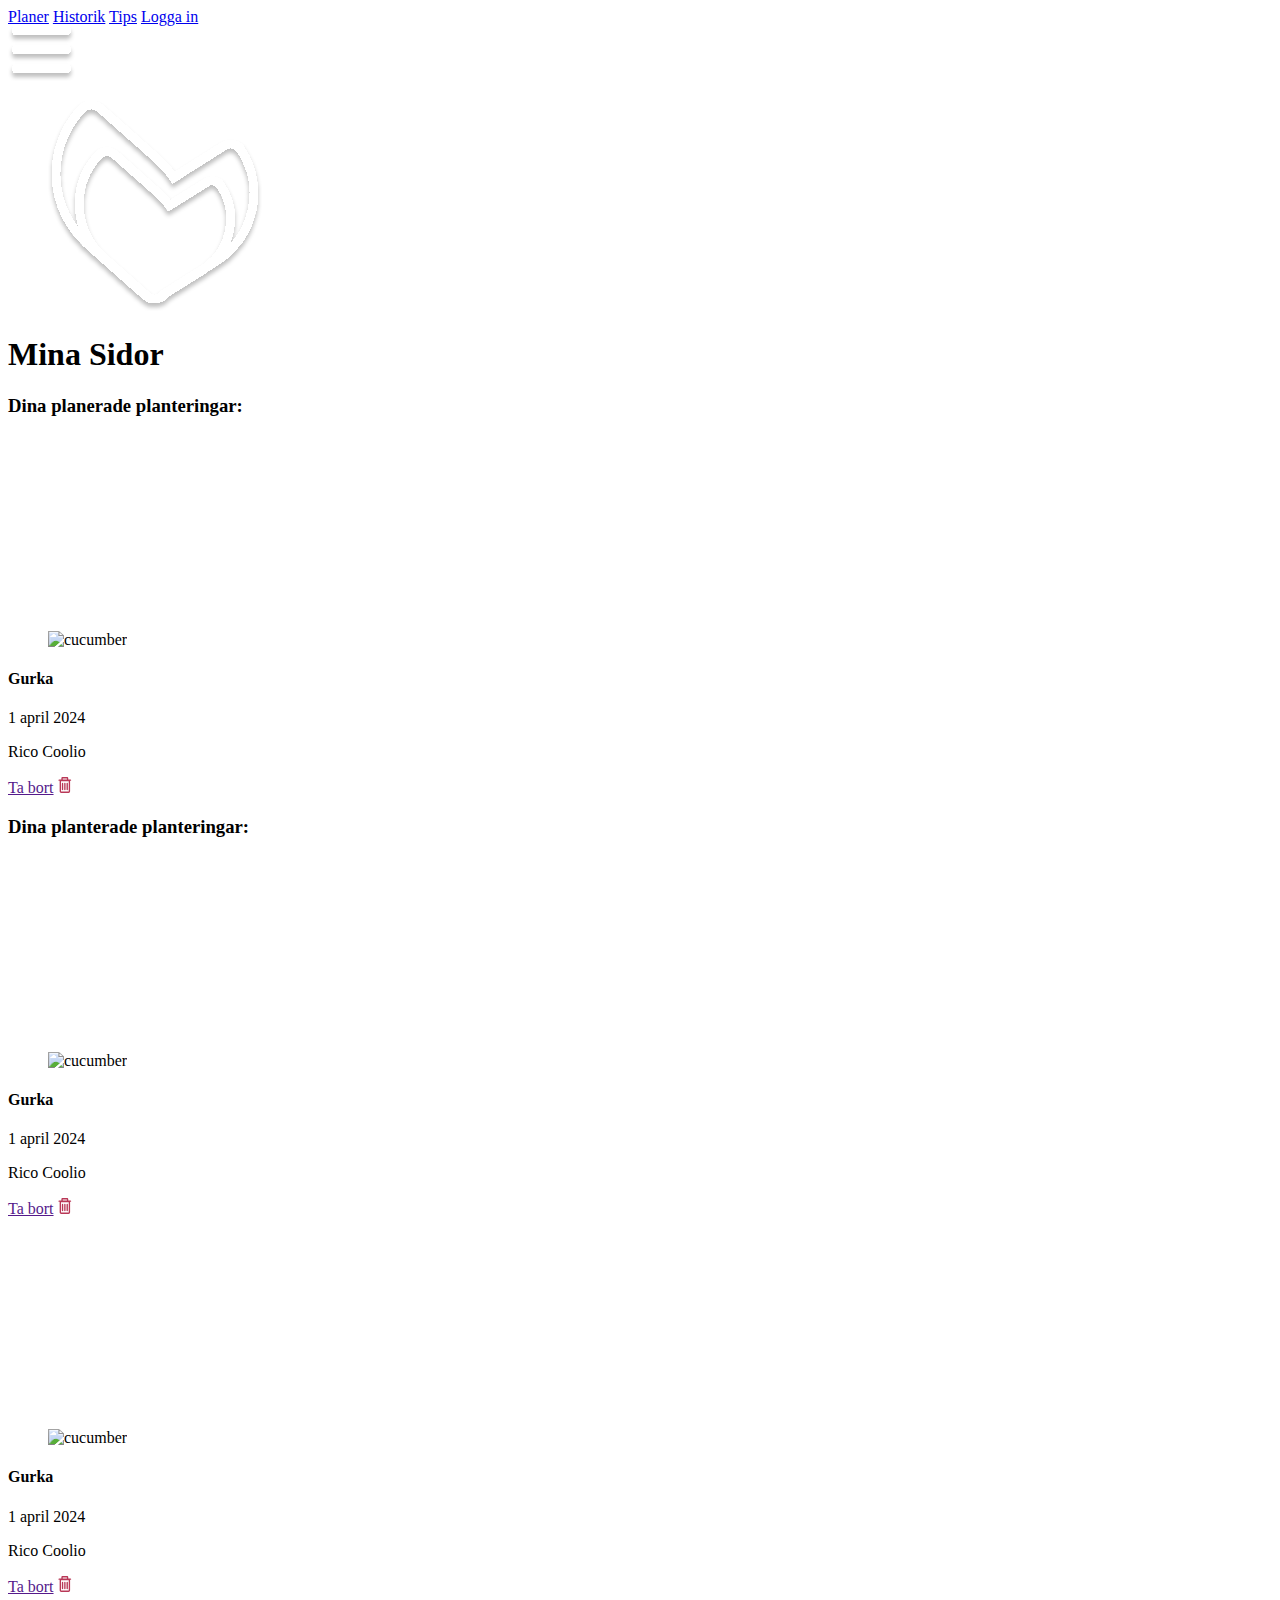
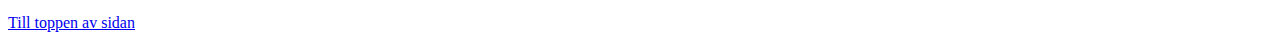
==== mina-sidor.html @ 20ef1051 "html structure for mina-sidor.html" ====
<!DOCTYPE html>
<html lang="en">
  <head>
    <meta charset="UTF-8" />
    <meta name="viewport" content="width=device-width, initial-scale=1.0" />
    <title>Mina Sidor</title>
  </head>
  <body>
    <div class="wrapper">
      <!-- HEADER -->
      <header>
        <!-- NAV -->
        <nav>
          <section class="links">
            <a href="./index.html#planer">Planer</a>
            <a href="./index.html#historik">Historik</a>
            <a href="./index.html#tips">Tips</a>
            <a href="#">Logga in</a>
          </section>

          <!-- NAV MOBILE -->
          <section class="links-mobile">
            <img src="./assets/burgir.svg" alt="menu icon" />
          </section>
        </nav>

        <!-- HERO -->
        <section class="hero" class="mina-sidor">
          <figure class="logo">
            <img src="./assets/Logo.svg" alt="logo icon" />
          </figure>
          <h1>Mina Sidor</h1>
        </section>
      </header>

      <!-- MAIN -->
      <main>
        <article class="planned-planting">
          <!-- NEW PLANTING -->
          <section class="new-planting">
            <form action=""></form>
          </section>

          <!-- PLANNED GALLERY -->
          <h3>Dina planerade planteringar:</h3>

          <section class="cards">
            <section class="card">
              <figure>
                <img
                  src="https://images.unsplash.com/photo-1518568403628-df55701ade9e?q=80&w=2940&auto=format&fit=crop&ixlib=rb-4.0.3&ixid=M3wxMjA3fDB8MHxwaG90by1wYWdlfHx8fGVufDB8fHx8fA%3D%3D"
                  alt="cucumber"
                  class="background"
                />
                <img class="icon" src="./assets/plant.svg" alt="plant icon" />
              </figure>
              <section class="card-caption">
                <h4 class="plant">Gurka</h4>
                <p class="planted-date">1 april 2024</p>
                <p class="planted-by">Rico Coolio</p>
                <a href="" class="button-remove">Ta bort</a>
                <img src="./assets/trash-bin.svg" alt="ta bort" class="remove" />
              </section>
            </section>
          </section>

          <!-- PLANTED GALLERY -->
          <h3>Dina planterade planteringar:</h3>

          <section class="cards">
            <section class="card">
              <figure>
                <img
                  src="https://images.unsplash.com/photo-1518568403628-df55701ade9e?q=80&w=2940&auto=format&fit=crop&ixlib=rb-4.0.3&ixid=M3wxMjA3fDB8MHxwaG90by1wYWdlfHx8fGVufDB8fHx8fA%3D%3D"
                  alt="cucumber"
                  class="background"
                />
                <img class="icon" src="./assets/plant.svg" alt="plant icon" />
              </figure>
              <section class="card-caption">
                <h4 class="plant">Gurka</h4>
                <p class="planted-date">1 april 2024</p>
                <p class="planted-by">Rico Coolio</p>
                <a href="" class="button-remove">Ta bort</a>
                <img src="./assets/trash-bin.svg" alt="ta bort" class="remove" />
              </section>
            </section>

            <section class="card">
              <figure>
                <img
                  src="https://images.unsplash.com/photo-1518568403628-df55701ade9e?q=80&w=2940&auto=format&fit=crop&ixlib=rb-4.0.3&ixid=M3wxMjA3fDB8MHxwaG90by1wYWdlfHx8fGVufDB8fHx8fA%3D%3D"
                  alt="cucumber"
                  class="background"
                />
                <img class="icon" src="./assets/plant.svg" alt="plant icon" />
              </figure>
              <section class="card-caption">
                <h4 class="plant">Gurka</h4>
                <p class="planted-date">1 april 2024</p>
                <p class="planted-by">Rico Coolio</p>
                <a href="" class="button-remove">Ta bort</a>
                <img src="./assets/trash-bin.svg" alt="ta bort" class="remove" />
              </section>
            </section>
          </section>
        </article>
      </main>
      <!-- FOOTER -->
      <footer>
        <section class="img-gallery">
          <img src="" alt="" />
          <img src="" alt="" />
          <img src="" alt="" />
          <img src="" alt="" />
        </section>
        <section class="back-to-top">
          <a href="#">Till toppen av sidan</a>
        </section>
      </footer>
    </div>
  </body>
</html>
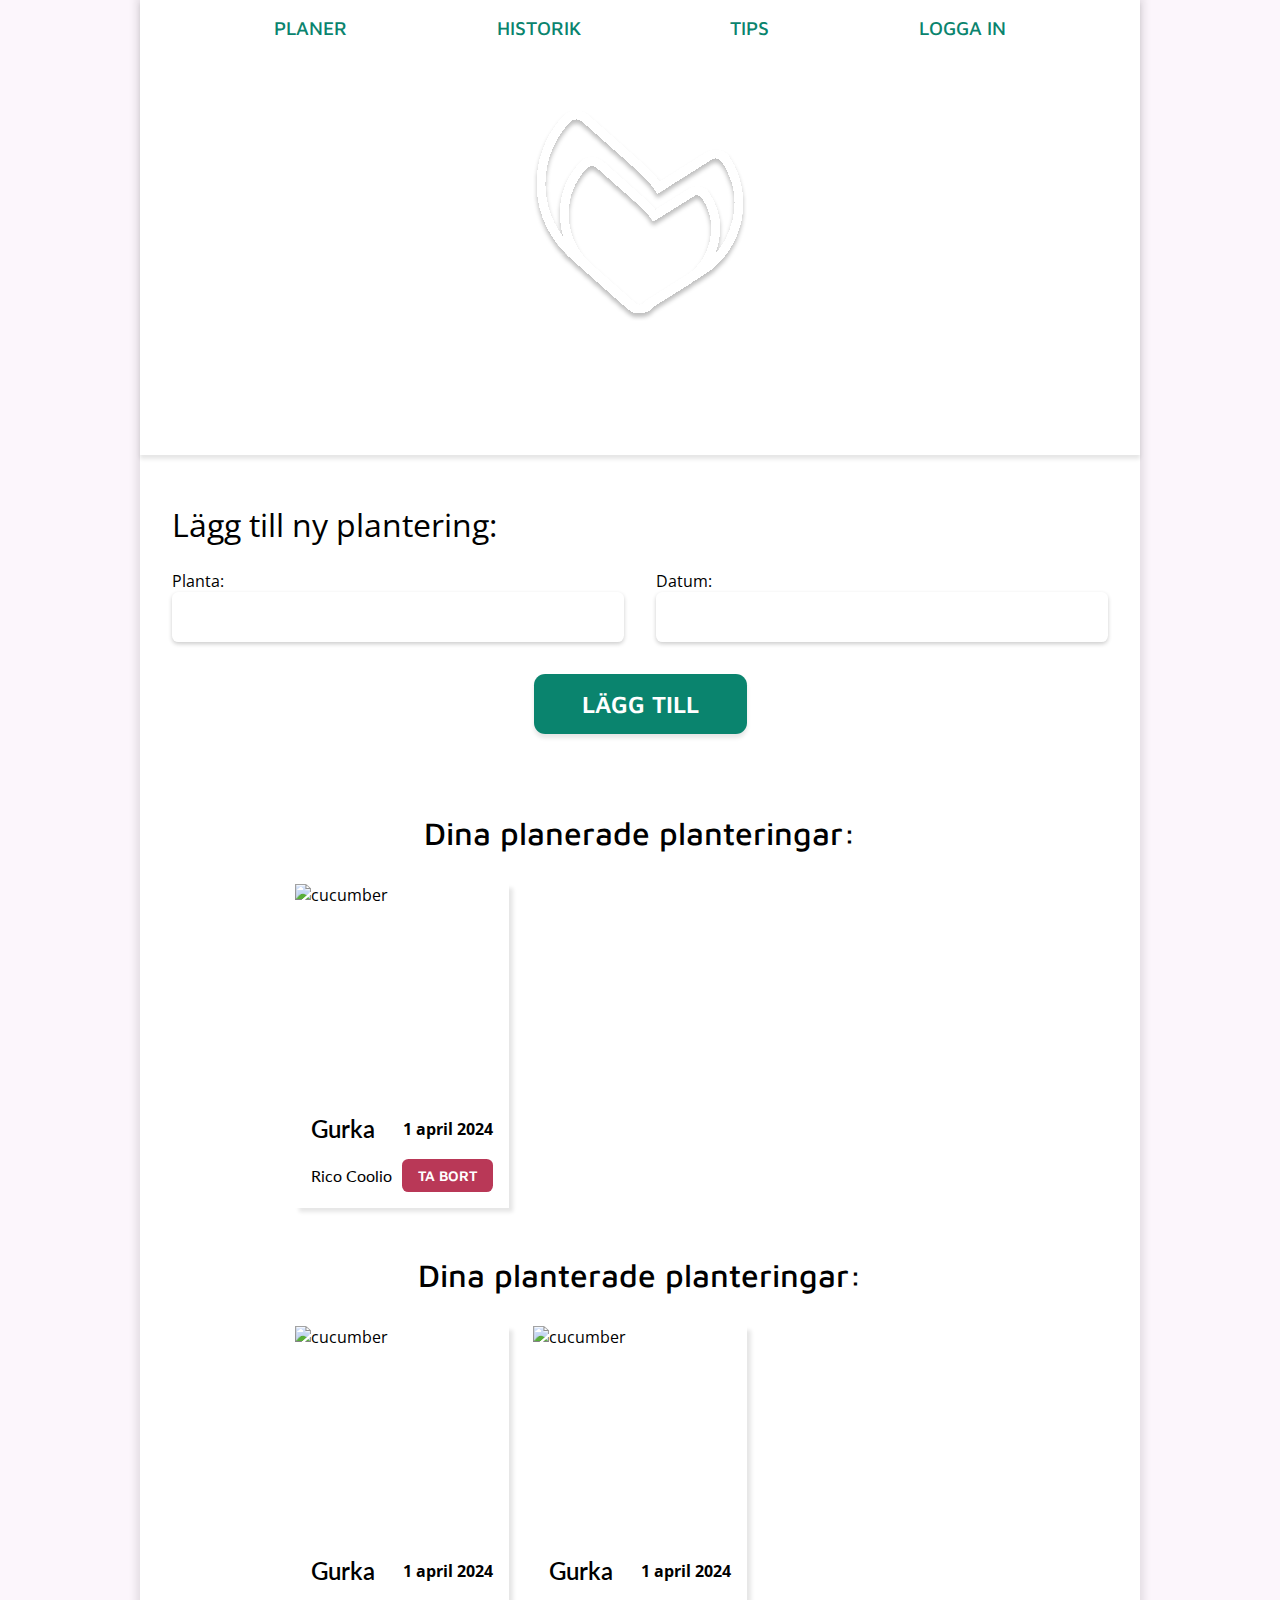
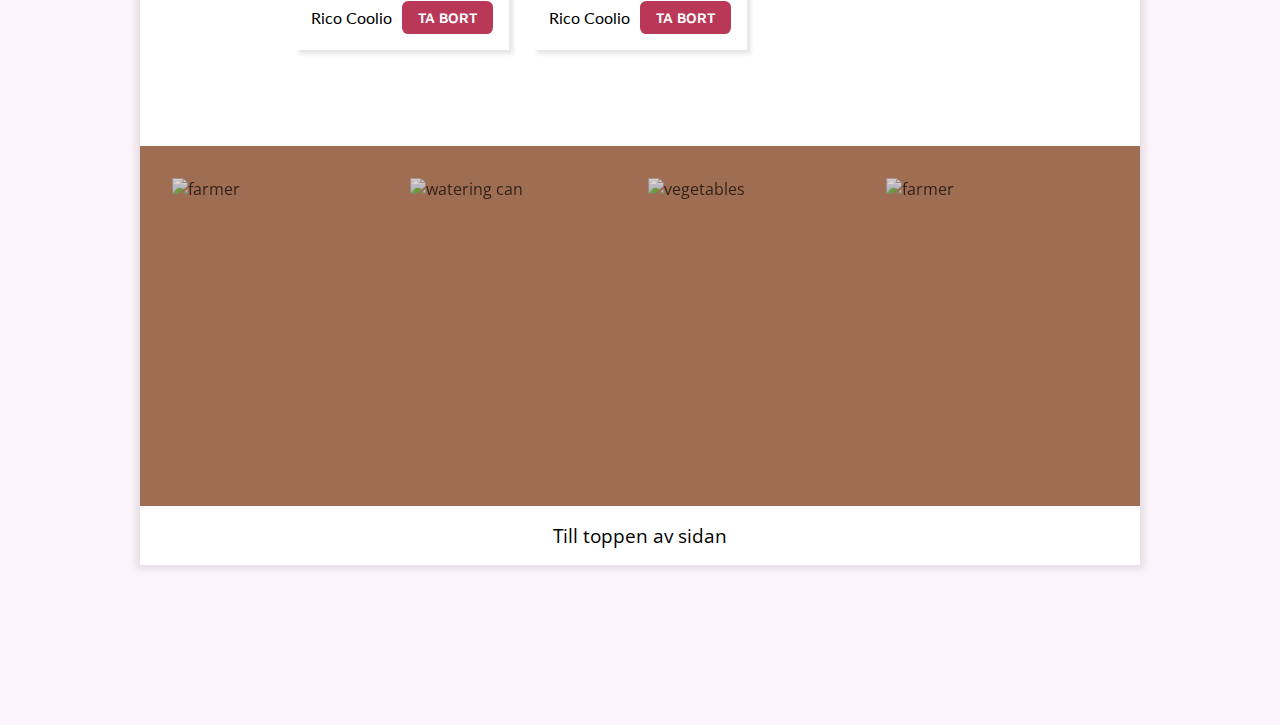
==== commit 6afccdd4: "styled the mina sidor page" ====
--- a/mina-sidor.html
+++ b/mina-sidor.html
@@ -4,9 +4,10 @@
     <meta charset="UTF-8" />
     <meta name="viewport" content="width=device-width, initial-scale=1.0" />
     <title>Mina Sidor</title>
+    <link rel="stylesheet" href="style.css" />
   </head>
   <body>
-    <div class="wrapper">
+    <div class="wrapper mina-sidor">
       <!-- HEADER -->
       <header>
         <!-- NAV -->
@@ -25,7 +26,7 @@
         </nav>
 
         <!-- HERO -->
-        <section class="hero" class="mina-sidor">
+        <section class="hero">
           <figure class="logo">
             <img src="./assets/Logo.svg" alt="logo icon" />
           </figure>
@@ -38,7 +39,14 @@
         <article class="planned-planting">
           <!-- NEW PLANTING -->
           <section class="new-planting">
-            <form action=""></form>
+            <h2>Lägg till ny plantering:</h2>
+            <form>
+              <label for="plant">Planta:</label>
+              <input type="text" id="plant" name="plant" />
+              <label for="date">Datum:</label>
+              <input type="text" id="date" name="date" />
+              <button type="submit" class="button-cta">LÄGG TILL</button>
+            </form>
           </section>
 
           <!-- PLANNED GALLERY -->
@@ -106,13 +114,34 @@
           </section>
         </article>
       </main>
+
       <!-- FOOTER -->
       <footer>
         <section class="img-gallery">
-          <img src="" alt="" />
-          <img src="" alt="" />
-          <img src="" alt="" />
-          <img src="" alt="" />
+          <figure class="image">
+            <img
+              src="https://s3-alpha-sig.figma.com/img/5cf3/a05d/8aae1b85a0b3a5a8caa12c31e4b5e417?Expires=1719792000&Key-Pair-Id=APKAQ4GOSFWCVNEHN3O4&Signature=OIe5p4sh5fJs3DrNvA8UCTsahBWIUDRxtqafznIoCPa2JnTdjAGAyXcaZelJ7MS9loA2lxognOM~VslRibsTaSTldWhc~dPbpuemrhFxQXKakjBSCPp8F6r16WLRZCQV2u9jN3soXKuTwqETVdZknScktsl6bwxkQk-1Ocqg-Ojg8of280uArVChzAb86DQVnez~rtMT8E8kcvZI0rbNolnnJANChOlB18ppkBuAU0w594DcXfugHkjJP8DxKVwGnRI-TzET43-eSV5D28bU6cdY0Xg1uGJ5pfMOvZoGaYt8-0kT8EoMPY2B0eX~J8V5lA5s3wEok6CgWltcdBLe2Q__"
+              alt="farmer"
+            />
+          </figure>
+          <figure class="image">
+            <img
+              src="https://s3-alpha-sig.figma.com/img/9c89/6dec/e9304f9d1a254dcbd5190f2a7a82dddb?Expires=1719792000&Key-Pair-Id=APKAQ4GOSFWCVNEHN3O4&Signature=k62dHlKSw8Pt3~RURD3qzzm8GPO6V4mHkoeuvzrZklOVSGgU0Kwc-R6avRgBo9A2GQ0-XPrduqW0hg6wOvhJR2zhm1dS~HpUtJnmImg0kBiEaKHaii-yZsNeswK2YdFf2wve4OvEAQBD81JYXw0149wRxQTY-9zaoYAxb1vWU8ZHzWljI6ZpmQTC6pH5gd8nicdhIhfgMKd-4EMPa4-~xuuxLcmOpKuLcbPIOinUFSZz1zmvQ~b0nv147Bxojx9SvNeHosokOs~o5HZY1T5g91wHu42CWYBWSBpoj-~1kbW~iKrK8Du6YcegDv2jdOiYwMDNDZQzq2Cc1KeRFDBl4A__"
+              alt="watering can"
+            />
+          </figure>
+          <figure class="image">
+            <img
+              src="https://s3-alpha-sig.figma.com/img/1c30/4c45/4c8bb563f38c73a410401e869d7491e4?Expires=1719792000&Key-Pair-Id=APKAQ4GOSFWCVNEHN3O4&Signature=SFPhg9YhL6NzgKoNwHTEeWO7ZUPrDRdppPoKahnWFswUKuKfzh0NxuTcTmYSkR-8GQPfVsyiTrlabAKNSTclr-IyY9SYHLIizb1hrkbuy7xVudvudadIK0-9n6DL9bVRw8EztsLVUwjAYTuNlMwTWSFCLLP9ZuGcbrMg-j6fvvjTMq-gl2Npbb5nE5HVB~HJXkuCnGyDpCysgD0bqxn5O0nxd0hFzolesKwPYPlOFZ7bl5NvG~0o-V6vVbDDmTiUkdLOCU9rmcR77-3rGvZXYAgQnuyHsYW739Hw~0Cu7hy~y4cF5mHYpzt90OWBtHOy4T~FM9xLOddz1~FGlZRODw__"
+              alt="vegetables"
+            />
+          </figure>
+          <figure class="image">
+            <img
+              src="https://s3-alpha-sig.figma.com/img/05eb/62d1/103ffdf6673c1ce32da7b311e04da5d7?Expires=1719792000&Key-Pair-Id=APKAQ4GOSFWCVNEHN3O4&Signature=Cu70Wgv3qeoS1oYcG3AaAJLu6vplSHnboyCU-kdmDEnRj-s74mc~j-z2LcVO4VhwYSZirVdT8bCIIYanuHOFImkxbGaHmxs0kuD7HFQnsrDKXqFHmj0rXwIzpx~iXRk96FNg15Hr6T-VY1sb3Kx-10pglRaThS-KGWhWknPz~OlHua4akZd9XJsp5278CmimcuBnzU5hJT43YQ30zLBr0WgSZpqseh0gMh80DuONhCOWsBNYCEsJGGEeOculvxfBcNb6B-1ifvukB2TDn0JujI022X2QuE3ddKdrwywOwZXoQ3CmaJTNuzSz6iK8XxK-CeeQheo4hto8reeL6rBySA__"
+              alt="farmer"
+            />
+          </figure>
         </section>
         <section class="back-to-top">
           <a href="#">Till toppen av sidan</a>
--- a/style.css
+++ b/style.css
@@ -0,0 +1,655 @@
+/* FONTS IMPORT */
+@import url("https://fonts.googleapis.com/css2?family=Lato:ital,wght@0,100;0,300;0,400;0,700;0,900;1,100;1,300;1,400;1,700;1,900&family=Maven+Pro:wght@400..900&family=Open+Sans:ital,wght@0,300..800;1,300..800&display=swap");
+
+/* VARIABLES */
+:root {
+  --font-primary: "Open Sans", sans-serif;
+  --font-secondary: "Maven Pro", sans-serif;
+  --font-tertiary: "Lato", sans-serif;
+  --color-primary: #0a846e;
+  --color-secondary: #9e6d52;
+  --color-red: #b93857;
+}
+
+/* GENERAL */
+html {
+  scroll-behavior: smooth;
+}
+
+* {
+  margin: 0;
+  box-sizing: border-box;
+}
+
+body {
+  font-family: var(--font-primary);
+  color: black;
+  background-color: #fcf6fc;
+}
+
+img {
+  display: block;
+}
+
+a {
+  text-decoration: none;
+  color: black;
+}
+
+/* CTA BUTTON */
+a.button-cta,
+button.button-cta {
+  color: white;
+  background-color: var(--color-primary);
+  font-family: var(--font-secondary);
+  font-size: 1.5rem;
+  font-weight: 600;
+  padding: 1rem 3rem;
+  border-radius: 0.7rem;
+  box-shadow: 0px 4px 4px rgba(0, 0, 0, 0.1);
+  transition: all 0.3s;
+  display: block;
+  border: none;
+
+  &:hover {
+    background-color: var(--color-secondary);
+    transform: scale(1.1);
+  }
+
+  @media (max-width: 768px) {
+    padding: 0.7rem 1.5rem;
+    font-size: 1.2rem;
+  }
+}
+
+/* PAGE CONTENT */
+.wrapper {
+  max-width: 1000px;
+  margin: 0 auto;
+  margin-bottom: 10rem;
+  background-color: white;
+  box-shadow: 0px 0px 8px 4px rgba(0, 0, 0, 0.1);
+
+  @media (max-width: 1000px) {
+    margin-bottom: 0;
+  }
+
+  /* HEADER */
+  header {
+    position: relative;
+    font-family: var(--font-secondary);
+    box-shadow: 0px 4px 4px rgba(0, 0, 0, 0.1);
+    /* HERO */
+    .hero-gallery {
+      display: grid;
+      grid-template-columns: 1fr 1fr;
+      grid-template-rows: 1fr 1fr;
+      aspect-ratio: 2 / 1;
+
+      @media (max-width: 768px) {
+        aspect-ratio: 2 / 3;
+      }
+
+      figure {
+        display: flex;
+        justify-content: center;
+        align-items: center;
+        padding: 2rem;
+
+        &.logo {
+          grid-row: span 2;
+          background: black
+            url("https://images.unsplash.com/photo-1615671524701-9c3dde8fdaa0?q=80&w=1974&auto=format&fit=crop&ixlib=rb-4.0.3&ixid=M3wxMjA3fDB8MHxwaG90by1wYWdlfHx8fGVufDB8fHx8fA%3D%3D")
+            center / cover;
+
+          @media (max-width: 768px) {
+            grid-column: span 2;
+          }
+
+          img {
+            width: 50%;
+          }
+        }
+
+        &.seedling {
+          background-color: var(--color-secondary);
+        }
+
+        &.dig {
+          background-color: var(--color-primary);
+        }
+
+        img {
+          height: 100%;
+
+          @media (max-width: 768px) {
+            height: auto;
+            width: 80%;
+          }
+        }
+      }
+    }
+
+    /* NAV */
+    nav {
+      /* NAV DESKTOP */
+      .links {
+        display: flex;
+        justify-content: space-evenly;
+
+        @media (max-width: 768px) {
+          display: none;
+        }
+
+        a {
+          color: var(--color-primary);
+          font-weight: 500;
+          font-size: 1.2rem;
+          text-transform: uppercase;
+          padding: 1rem;
+          transition: all 0.3s;
+
+          &:hover {
+            color: var(--color-secondary);
+            transform: scale(1.1);
+          }
+        }
+      }
+
+      /* NAV MOBILE */
+      .links-mobile {
+        height: 2rem;
+        margin: 0.5rem;
+        position: absolute;
+        top: 0;
+        right: 0;
+        display: none;
+
+        @media (max-width: 768px) {
+          display: block;
+        }
+
+        img {
+          height: 100%;
+          cursor: pointer;
+        }
+      }
+    }
+  }
+
+  /* MAIN */
+  main {
+    padding: 0 2rem;
+
+    @media (max-width: 768px) {
+      padding: 0 1rem;
+    }
+
+    & > * {
+      margin: 3rem 0;
+    }
+    /* TITLE H1 */
+    h1 {
+      color: var(--color-primary);
+      font-family: var(--font-secondary);
+      font-weight: 500;
+      text-transform: uppercase;
+      font-size: 3rem;
+      text-align: center;
+
+      @media (max-width: 768px) {
+        font-size: 2rem;
+      }
+    }
+
+    /* SIDE BY SIDE SECTION */
+    .side-by-side {
+      display: flex;
+      padding: 0 1rem;
+
+      @media (max-width: 768px) {
+        padding: 0;
+      }
+
+      @media (max-width: 768px) {
+        flex-direction: column-reverse;
+        align-items: center;
+        gap: 4rem;
+      }
+
+      & > * {
+        flex: 1 0 0;
+      }
+
+      /* SIDE BY SIDE IMAGE */
+      .image {
+        @media (max-width: 768px) {
+          width: 80%;
+        }
+
+        figure {
+          display: flex;
+          justify-content: center;
+          align-items: center;
+          margin-right: 3rem;
+          border-radius: 50%;
+          background-color: var(--color-primary);
+          aspect-ratio: 1 / 1;
+
+          @media (max-width: 768px) {
+            margin: 0;
+          }
+
+          img {
+            width: 50%;
+            height: 50%;
+          }
+        }
+
+        &:last-child figure {
+          margin-left: 3rem;
+          margin-right: 0;
+
+          @media (max-width: 768px) {
+            margin: 0;
+          }
+        }
+      }
+
+      /* SIDE BY SIDE TEXT */
+      .text {
+        display: flex;
+        flex-direction: column;
+        justify-content: center;
+
+        @media (max-width: 768px) {
+          text-align: center;
+        }
+
+        h2 {
+          font-size: 2rem;
+          font-weight: 700;
+
+          @media (max-width: 768px) {
+            font-size: 1.2rem;
+          }
+        }
+
+        p {
+          font-size: 1rem;
+          padding: 1rem 0;
+        }
+
+        .button-cta {
+          align-self: flex-start;
+
+          @media (max-width: 768px) {
+            align-self: center;
+          }
+        }
+
+        &:last-child .button-cta {
+          align-self: flex-end;
+
+          @media (max-width: 768px) {
+            align-self: center;
+          }
+        }
+      }
+    }
+
+    /* GALLERY SECTION */
+    .planned-planting {
+      display: flex;
+      flex-direction: column;
+      align-items: center;
+      justify-content: center;
+
+      hr {
+        border: 2px solid var(--color-primary);
+        border-radius: 2px;
+        margin: 3rem 0 4rem;
+        width: 20rem;
+      }
+
+      h3 {
+        font-size: 2rem;
+        font-weight: 500;
+        margin-bottom: 2rem;
+        font-family: var(--font-secondary);
+
+        @media (max-width: 768px) {
+          font-size: 1.5rem;
+        }
+      }
+
+      /* CARD GALLERY */
+      .cards {
+        display: grid;
+        grid-template-columns: 1fr 1fr 1fr;
+        gap: 2rem 1.5rem;
+        margin-bottom: 3rem;
+
+        @media (max-width: 768px) {
+          grid-template-columns: 1fr 1fr;
+          gap: 1rem;
+        }
+
+        /* CARD */
+        .card {
+          box-shadow: 4px 4px 4px rgba(0, 0, 0, 0.1);
+
+          /* CARD IMAGE */
+          figure {
+            position: relative;
+            aspect-ratio: 1 / 1;
+
+            img.background {
+              object-fit: cover;
+              width: 100%;
+              height: 100%;
+            }
+
+            img.icon {
+              width: 70%;
+              height: 70%;
+              position: absolute;
+              top: 50%;
+              left: 50%;
+              transform: translate(-50%, -50%);
+            }
+          }
+
+          /* CARD CAPTION */
+          .card-caption {
+            display: grid;
+            grid-template-columns: 1fr 1fr;
+            gap: 1rem 0;
+            padding: 1rem;
+            align-items: center;
+
+            h4.plant {
+              font-weight: 600;
+              font-size: 1.5rem;
+              font-family: var(--font-tertiary);
+
+              @media (max-width: 900px) {
+                font-size: 1.3rem;
+              }
+              @media (max-width: 768px) {
+                font-size: 1.1rem;
+              }
+            }
+
+            p.planted-date {
+              font-weight: 700;
+              text-align: right;
+              justify-self: end;
+
+              @media (max-width: 768px) {
+                font-size: 0.8rem;
+              }
+              @media (max-width: 480px) {
+                font-size: 0.7rem;
+              }
+            }
+
+            p.planted-by {
+              font-family: var(--font-tertiary);
+
+              @media (max-width: 768px) {
+                font-size: 0.8rem;
+              }
+              @media (max-width: 480px) {
+                font-size: 0.7rem;
+              }
+            }
+
+            /* CARD REMOVE BUTTON */
+            a.button-remove {
+              font-family: var(--font-secondary);
+              font-weight: 600;
+              font-size: 0.9rem;
+              text-transform: uppercase;
+              color: white;
+              background-color: var(--color-red);
+              padding: 0.5rem 1rem;
+              border-radius: 0.4rem;
+              justify-self: end;
+              transition: all 0.3s;
+              display: block;
+
+              &:hover {
+                transform: scale(1.1);
+              }
+
+              @media (max-width: 900px) {
+                font-size: 0.8rem;
+              }
+              @media (max-width: 768px) {
+                display: none;
+              }
+            }
+            /* CARD REMOVE BUTTON MOBILE */
+            img.remove {
+              width: 1.5rem;
+              height: 1.5rem;
+              justify-self: end;
+              display: none;
+              cursor: pointer;
+              transition: all 0.3s;
+
+              &:hover {
+                transform: scale(1.1);
+              }
+
+              @media (max-width: 768px) {
+                display: block;
+              }
+            }
+          }
+        }
+      }
+    }
+  }
+
+  /* FOOTER */
+  footer {
+    margin-top: 6rem;
+
+    /* CONTACT */
+    .contact {
+      display: flex;
+      background: url("https://images.unsplash.com/photo-1586281010691-f9da4be5b1f7?q=80&w=2787&auto=format&fit=crop&ixlib=rb-4.0.3&ixid=M3wxMjA3fDB8MHxwaG90by1wYWdlfHx8fGVufDB8fHx8fA%3D%3D")
+        center / cover;
+      color: white;
+      height: 35rem;
+
+      @media (max-width: 768px) {
+        flex-direction: column-reverse;
+        height: 60rem;
+      }
+
+      & > * {
+        flex: 1;
+      }
+
+      .contact-caption {
+        background-color: rgba(0, 0, 0, 0.7);
+        display: grid;
+        grid-template-rows: 1fr min-content;
+        align-items: center;
+        justify-items: center;
+        font-family: var(--font-secondary);
+
+        h2 {
+          font-size: 3rem;
+          font-weight: 500;
+
+          @media (max-width: 768px) {
+            font-size: 2rem;
+          }
+        }
+
+        address {
+          width: 100%;
+          padding: 0 2rem 2rem 2rem;
+          display: flex;
+          justify-content: space-between;
+
+          @media (max-width: 768px) {
+            font-size: 0.9rem;
+          }
+
+          section {
+            display: flex;
+            align-items: center;
+            gap: 1rem;
+            font-style: normal;
+
+            img {
+              height: 2rem;
+
+              @media (max-width: 768px) {
+                height: 1.5rem;
+              }
+            }
+          }
+        }
+      }
+
+      /* CONTACT LOGO */
+      figure.logo {
+        display: flex;
+        justify-content: center;
+        align-items: center;
+
+        img {
+          width: 50%;
+        }
+      }
+    }
+
+    /* BACK TO TOP */
+    .back-to-top {
+      padding: 1rem;
+      text-align: center;
+      font-size: 1.2rem;
+
+      @media (max-width: 768px) {
+        font-size: 0.8rem;
+        padding: 1.5rem;
+      }
+    }
+  }
+}
+
+/* MINA SIDOR PAGE */
+.wrapper.mina-sidor {
+  /* HEADER */
+  header {
+    .hero {
+      display: flex;
+      flex-direction: column;
+      justify-content: center;
+      gap: 2rem;
+      align-items: center;
+      background: url("https://images.unsplash.com/photo-1586281010691-f9da4be5b1f7?q=80&w=2787&auto=format&fit=crop&ixlib=rb-4.0.3&ixid=M3wxMjA3fDB8MHxwaG90by1wYWdlfHx8fGVufDB8fHx8fA%3D%3D")
+        center / cover;
+      height: 25rem;
+
+      h1 {
+        font-size: 2.5rem;
+        font-weight: 500;
+        color: white;
+      }
+    }
+  }
+  main {
+    .planned-planting {
+      @media (max-width: 768px) {
+        margin-top: 1rem;
+      }
+
+      .new-planting {
+        margin-bottom: 5rem;
+        align-self: flex-start;
+        width: 100%;
+
+        h2 {
+          font-weight: normal;
+          font-size: 2rem;
+          margin-bottom: 1.5rem;
+
+          @media (max-width: 768px) {
+            text-align: center;
+          }
+        }
+
+        form {
+          display: grid;
+          grid-template-columns: 1fr 1fr;
+          grid-template-rows: auto auto;
+          grid-auto-flow: column;
+          gap: 0 2rem;
+
+          @media (max-width: 768px) {
+            grid-template-columns: 1fr;
+            grid-auto-flow: row;
+          }
+
+          input {
+            border: none;
+            box-shadow: 0px 2px 4px rgba(0, 0, 0, 0.2);
+            padding: 1rem;
+            border-radius: 0.4rem;
+            font-size: 1rem;
+          }
+
+          button {
+            grid-row: -1 / span 1;
+            grid-column: 1 / -1;
+            margin-top: 2rem;
+            justify-self: center;
+
+            @media (max-width: 768px) {
+              grid-row: 5 / span 1;
+            }
+          }
+        }
+      }
+    }
+  }
+
+  /* FOOTER */
+  footer {
+    margin-top: 2rem;
+    .img-gallery {
+      background-color: var(--color-secondary);
+      display: grid;
+      grid-template-columns: 1fr 1fr 1fr 1fr;
+      gap: 1rem;
+      padding: 2rem;
+
+      @media (max-width: 768px) {
+        grid-template-columns: 1fr 1fr;
+        padding: 1.5rem;
+      }
+
+      figure.image {
+        aspect-ratio: 3/4;
+        opacity: 0.7;
+
+        @media (max-width: 768px) {
+          aspect-ratio: 2/1;
+        }
+
+        img {
+          height: 100%;
+          width: 100%;
+          object-fit: cover;
+        }
+      }
+    }
+  }
+}
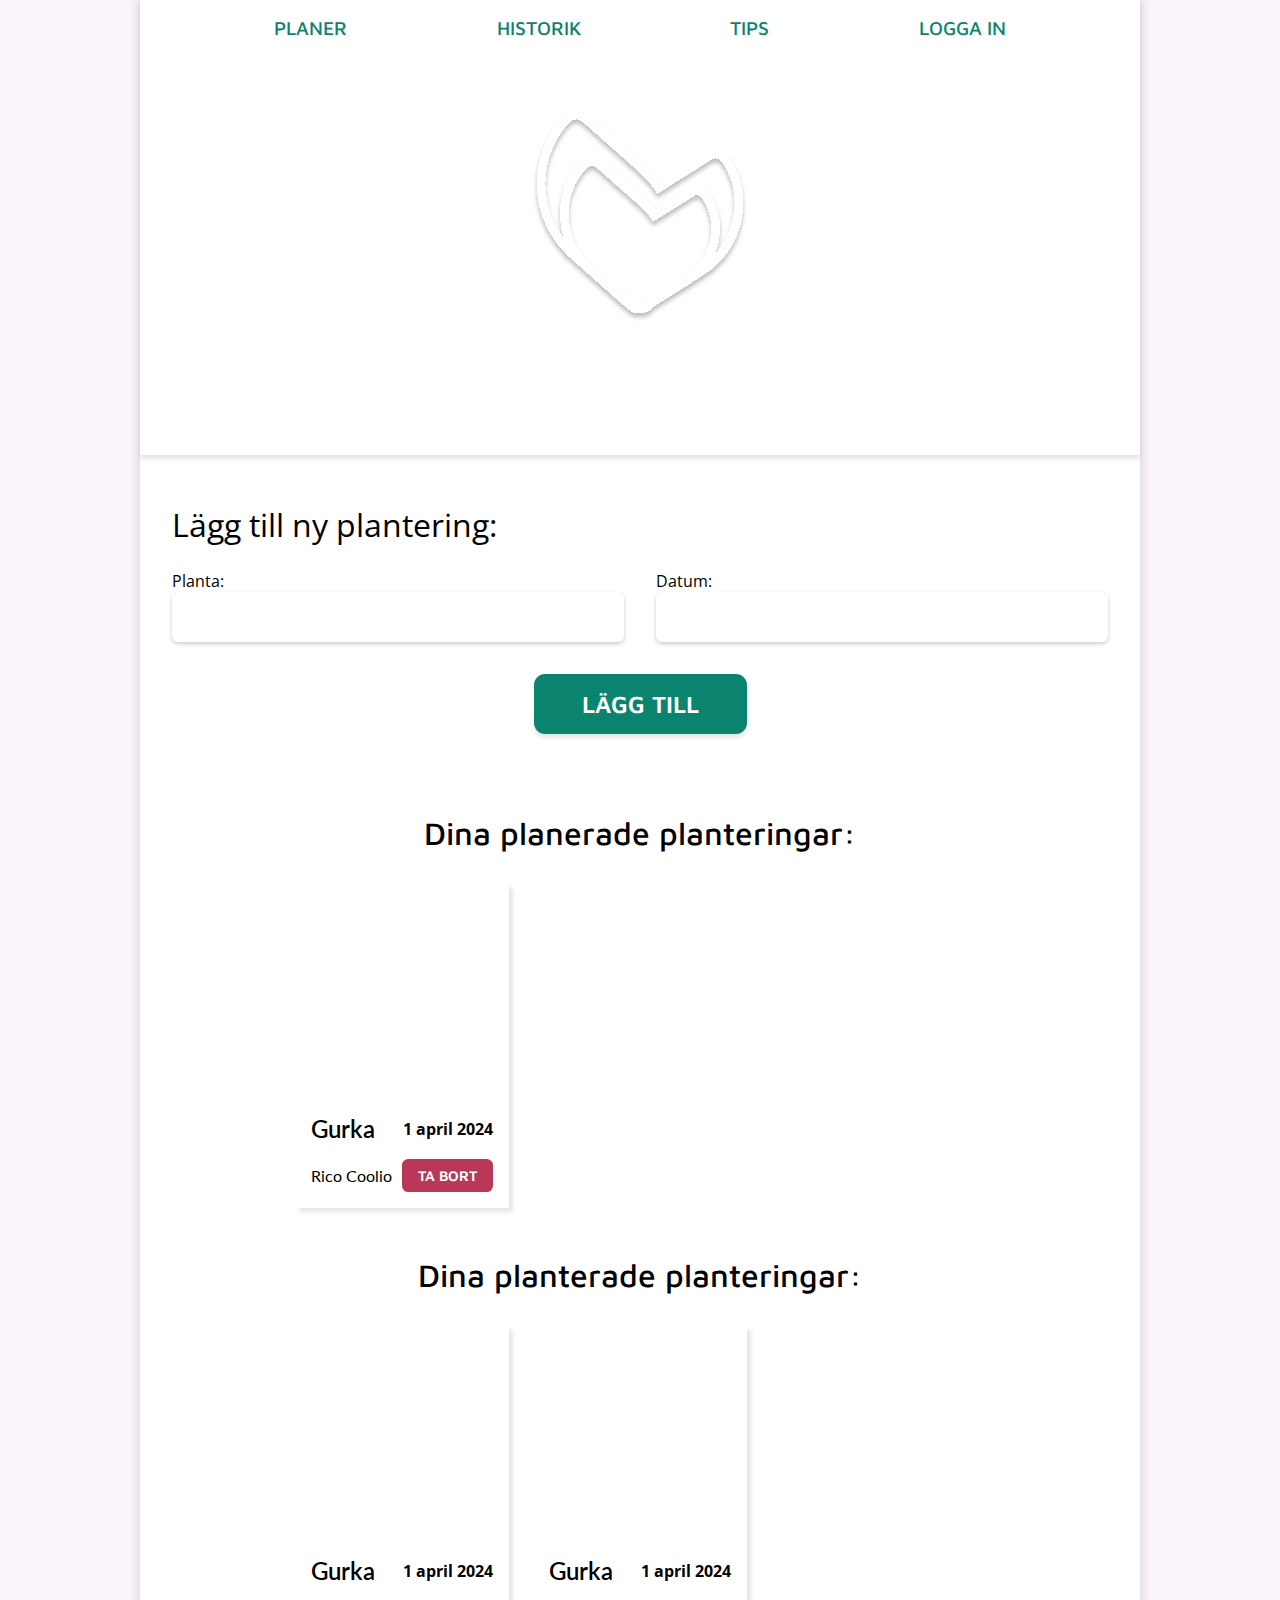
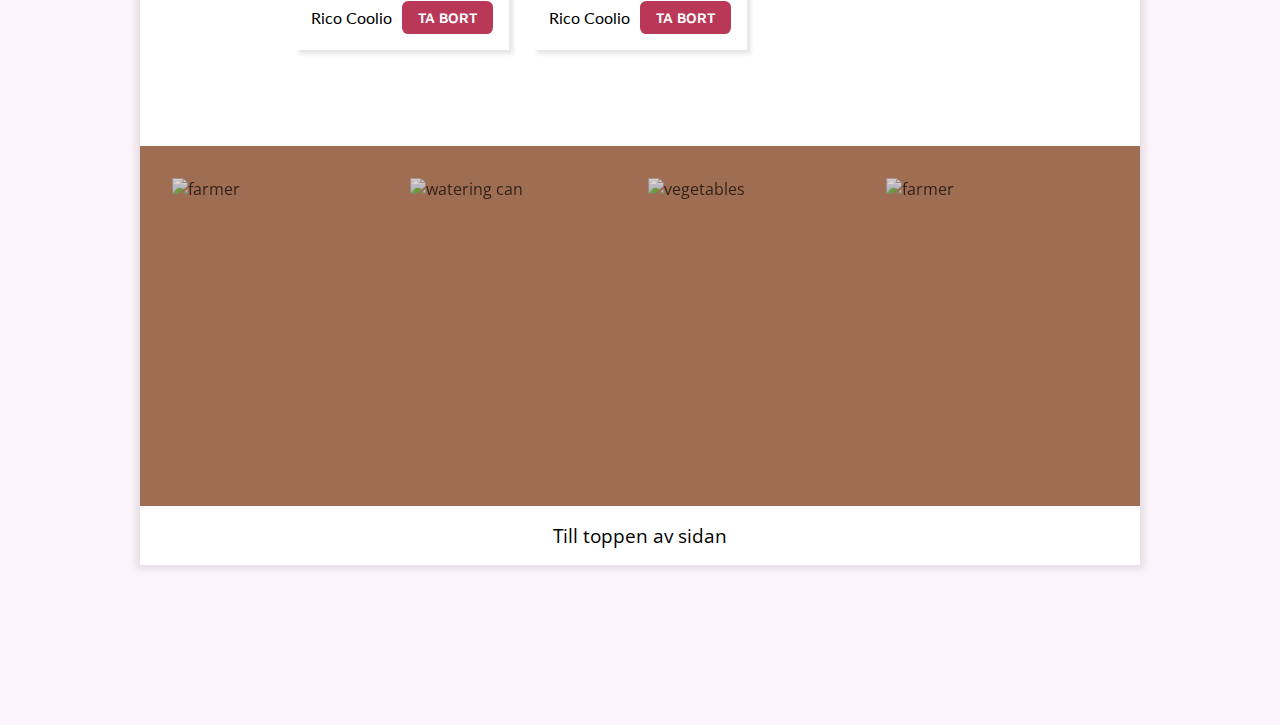
==== commit 79f580a4: "changed card to only include one img with a background image instead" ====
--- a/mina-sidor.html
+++ b/mina-sidor.html
@@ -55,11 +55,6 @@
           <section class="cards">
             <section class="card">
               <figure>
-                <img
-                  src="https://images.unsplash.com/photo-1518568403628-df55701ade9e?q=80&w=2940&auto=format&fit=crop&ixlib=rb-4.0.3&ixid=M3wxMjA3fDB8MHxwaG90by1wYWdlfHx8fGVufDB8fHx8fA%3D%3D"
-                  alt="cucumber"
-                  class="background"
-                />
                 <img class="icon" src="./assets/plant.svg" alt="plant icon" />
               </figure>
               <section class="card-caption">
@@ -78,11 +73,6 @@
           <section class="cards">
             <section class="card">
               <figure>
-                <img
-                  src="https://images.unsplash.com/photo-1518568403628-df55701ade9e?q=80&w=2940&auto=format&fit=crop&ixlib=rb-4.0.3&ixid=M3wxMjA3fDB8MHxwaG90by1wYWdlfHx8fGVufDB8fHx8fA%3D%3D"
-                  alt="cucumber"
-                  class="background"
-                />
                 <img class="icon" src="./assets/plant.svg" alt="plant icon" />
               </figure>
               <section class="card-caption">
@@ -96,11 +86,6 @@
 
             <section class="card">
               <figure>
-                <img
-                  src="https://images.unsplash.com/photo-1518568403628-df55701ade9e?q=80&w=2940&auto=format&fit=crop&ixlib=rb-4.0.3&ixid=M3wxMjA3fDB8MHxwaG90by1wYWdlfHx8fGVufDB8fHx8fA%3D%3D"
-                  alt="cucumber"
-                  class="background"
-                />
                 <img class="icon" src="./assets/plant.svg" alt="plant icon" />
               </figure>
               <section class="card-caption">
--- a/style.css
+++ b/style.css
@@ -98,8 +98,7 @@
 
         &.logo {
           grid-row: span 2;
-          background: black
-            url("https://images.unsplash.com/photo-1615671524701-9c3dde8fdaa0?q=80&w=1974&auto=format&fit=crop&ixlib=rb-4.0.3&ixid=M3wxMjA3fDB8MHxwaG90by1wYWdlfHx8fGVufDB8fHx8fA%3D%3D")
+          background: url("https://images.unsplash.com/photo-1615671524701-9c3dde8fdaa0?q=80&w=1974&auto=format&fit=crop&ixlib=rb-4.0.3&ixid=M3wxMjA3fDB8MHxwaG90by1wYWdlfHx8fGVufDB8fHx8fA%3D%3D")
             center / cover;
 
           @media (max-width: 768px) {
@@ -339,24 +338,39 @@
         .card {
           box-shadow: 4px 4px 4px rgba(0, 0, 0, 0.1);
 
+          &:nth-of-type(2) figure {
+            background-image: url("https://images.unsplash.com/photo-1596199050105-6d5d32222916?q=80&w=2639&auto=format&fit=crop&ixlib=rb-4.0.3&ixid=M3wxMjA3fDB8MHxwaG90by1wYWdlfHx8fGVufDB8fHx8fA%3D%3D");
+          }
+
+          &:nth-of-type(3) figure {
+            background-image: url("https://images.unsplash.com/photo-1565698228480-eec300c9679b?q=80&w=2806&auto=format&fit=crop&ixlib=rb-4.0.3&ixid=M3wxMjA3fDB8MHxwaG90by1wYWdlfHx8fGVufDB8fHx8fA%3D%3D");
+          }
+
+          &:nth-of-type(4) figure {
+            background-image: url("https://images.unsplash.com/photo-1687878269804-63e8b50e3ddc?q=80&w=2940&auto=format&fit=crop&ixlib=rb-4.0.3&ixid=M3wxMjA3fDB8MHxwaG90by1wYWdlfHx8fGVufDB8fHx8fA%3D%3D");
+          }
+
+          &:nth-of-type(5) figure {
+            background-image: url("https://images.unsplash.com/photo-1555447740-03e40562af94?q=80&w=2787&auto=format&fit=crop&ixlib=rb-4.0.3&ixid=M3wxMjA3fDB8MHxwaG90by1wYWdlfHx8fGVufDB8fHx8fA%3D%3D");
+          }
+
+          &:nth-of-type(6) figure {
+            background-image: url("https://images.unsplash.com/photo-1627989230968-d0b8e2d1a398?q=80&w=2962&auto=format&fit=crop&ixlib=rb-4.0.3&ixid=M3wxMjA3fDB8MHxwaG90by1wYWdlfHx8fGVufDB8fHx8fA%3D%3D");
+          }
+
           /* CARD IMAGE */
           figure {
-            position: relative;
             aspect-ratio: 1 / 1;
-
-            img.background {
-              object-fit: cover;
-              width: 100%;
-              height: 100%;
-            }
+            display: flex;
+            justify-content: center;
+            align-items: center;
+            background-image: url("https://images.unsplash.com/photo-1518568403628-df55701ade9e?q=80&w=2940&auto=format&fit=crop&ixlib=rb-4.0.3&ixid=M3wxMjA3fDB8MHxwaG90by1wYWdlfHx8fGVufDB8fHx8fA%3D%3D");
+            background-position: center;
+            background-size: cover;
 
             img.icon {
               width: 70%;
               height: 70%;
-              position: absolute;
-              top: 50%;
-              left: 50%;
-              transform: translate(-50%, -50%);
             }
           }
 
@@ -618,6 +632,16 @@
           }
         }
       }
+
+      .cards {
+        .card {
+          figure {
+            background-image: url("https://images.unsplash.com/photo-1518568403628-df55701ade9e?q=80&w=2940&auto=format&fit=crop&ixlib=rb-4.0.3&ixid=M3wxMjA3fDB8MHxwaG90by1wYWdlfHx8fGVufDB8fHx8fA%3D%3D");
+            background-position: center;
+            background-size: cover;
+          }
+        }
+      }
     }
   }
 
